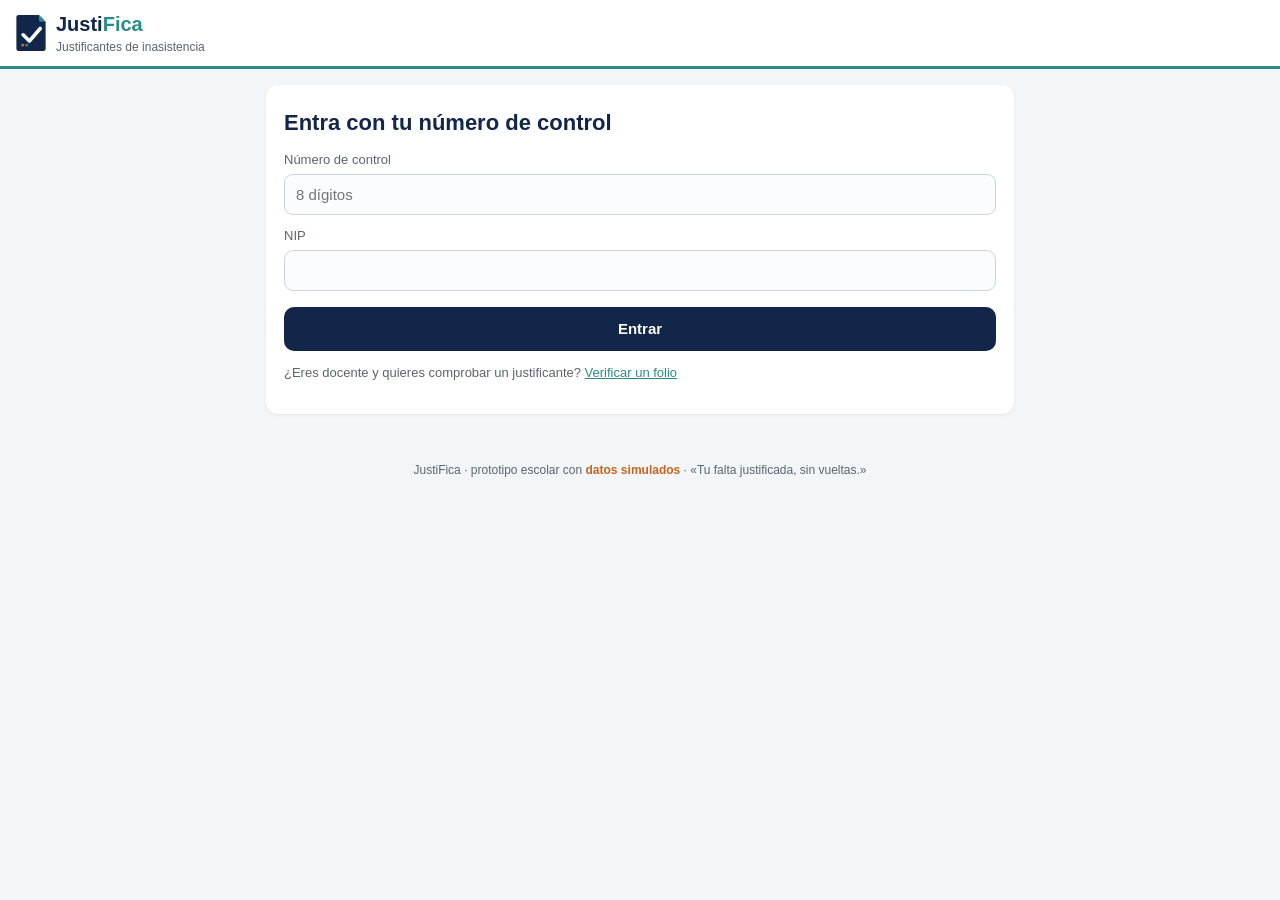
==== index.html @ 9d07f5e2 "JustiFica: páginas del sistema y backend en Google Apps Script Co-Authored-By: Claude Opus 5.5 <nore" ====
<!DOCTYPE html>
<html lang="es">
<head>
<meta charset="utf-8">
<meta name="viewport" content="width=device-width,initial-scale=1">
<meta http-equiv="Content-Security-Policy" content="default-src 'none'; script-src 'self'; style-src 'self'; img-src 'self' data: blob:; connect-src https://script.google.com https://script.googleusercontent.com http://localhost:8088; frame-src blob:; base-uri 'none'; form-action 'none'; object-src 'none'">
<meta name="referrer" content="no-referrer">
<link rel="icon" href="img/logo.svg">
<link rel="stylesheet" href="css/estilos.css">
<title>JustiFica · Pedir justificante</title>
</head>
<body>
<header class="top"><img src="img/logo.svg" alt=""><div><div class="brand">Justi<b>Fica</b></div><div class="sub">Justificantes de inasistencia</div></div>
  <div class="spacer"></div><div class="who oculto" id="quien"><span id="quien-nombre"></span><br><button class="sec small" id="salir" type="button">Salir</button></div></header>
<main>
  <section id="v-login" class="card">
    <h1>Entra con tu número de control</h1>
    <label for="l-num">Número de control</label>
    <input id="l-num" inputmode="numeric" autocomplete="username" maxlength="9" placeholder="8 dígitos">
    <label for="l-nip">NIP</label>
    <input id="l-nip" type="password" inputmode="numeric" autocomplete="current-password" maxlength="6">
    <button id="l-entrar" class="full" type="button">Entrar</button>
    <div id="l-msg" class="msg oculto" role="alert"></div>
    <p class="muted">¿Eres docente y quieres comprobar un justificante? <a href="verificar.html">Verificar un folio</a></p>
  </section>

  <section id="v-app" class="oculto">
    <div class="tabs" id="tabs"><button class="tab on" type="button" data-tab="t-nueva">Pedir justificante</button><button class="tab" type="button" data-tab="t-mias">Mis solicitudes</button></div>

    <div id="t-nueva" class="card">
      <h1>Pedir justificante</h1>
      <p class="muted" id="n-info"></p>
      <label>¿Por qué faltaste?</label>
      <div class="chips" id="n-motivos"></div>
      <div class="row">
        <div><label for="n-ini">Primer día de la falta</label><input id="n-ini" type="date"></div>
        <div><label for="n-fin">Último día (si fue más de uno)</label><input id="n-fin" type="date"></div>
      </div>
      <label for="n-desc">Cuéntanos brevemente (opcional)</label>
      <textarea id="n-desc" maxlength="500"></textarea>
      <label for="n-archivo" id="n-archivo-lbl">Comprobante (foto JPG/PNG o PDF)</label>
      <input id="n-archivo" type="file" accept=".jpg,.jpeg,.png,.pdf,image/jpeg,image/png,application/pdf">
      <button id="n-enviar" class="full ok" type="button">Enviar solicitud</button>
      <div id="n-msg" class="msg oculto" role="alert"></div>
      <div id="n-res"></div>
    </div>

    <div id="t-mias" class="card oculto">
      <h1>Mis solicitudes</h1>
      <div id="m-lista"><p class="muted">Cargando…</p></div>
    </div>
  </section>
</main>
<footer>JustiFica · prototipo escolar con <span class="demo">datos simulados</span> · «Tu falta justificada, sin vueltas.»</footer>
<script src="js/config.js"></script>
<script src="js/comun.js"></script>
<script src="js/alumno.js"></script>
</body>
</html>
---- css/estilos.css ----
:root{--navy:#12264A;--teal:#2A8C86;--orange:#C8641E;--gray:#5A6472;--line:#E1E8EE;--bg:#F2F6F9;--red:#B23A2A}
*{box-sizing:border-box}
html,body{margin:0}
body{font-family:Arial,Helvetica,sans-serif;background:var(--bg);color:#1E2A38;line-height:1.45}
header.top{background:#fff;border-bottom:3px solid var(--teal);padding:10px 16px;display:flex;align-items:center;gap:10px}
header.top img{width:30px;height:36px}
.brand{font-weight:bold;font-size:20px;color:var(--navy)}.brand b{color:var(--teal)}
.sub{color:var(--gray);font-size:12px}
.spacer{flex:1}
.who{font-size:13px;color:var(--gray);text-align:right}
main{max-width:780px;margin:0 auto;padding:16px}main.wide{max-width:1120px}
.card{background:#fff;border-radius:12px;padding:18px;margin-bottom:14px;box-shadow:0 1px 3px rgba(18,38,74,.08)}
h1{font-size:22px;color:var(--navy);margin:4px 0 12px}
h2{font-size:17px;color:var(--teal);margin:4px 0 10px}
label{display:block;font-size:13px;color:var(--gray);margin:12px 0 4px}
input,select,textarea{width:100%;padding:11px;border:1.5px solid #C9D6DF;border-radius:9px;font-size:15px;font-family:inherit;background:#FAFCFD;color:inherit}
textarea{min-height:80px;resize:vertical}
input:focus,select:focus,textarea:focus{outline:2px solid var(--teal);border-color:var(--teal)}
.row{display:flex;gap:10px;flex-wrap:wrap}.row>div{flex:1;min-width:150px}
button,.btn{display:inline-block;background:var(--navy);color:#fff;border:0;border-radius:10px;padding:12px 18px;font-size:15px;font-weight:bold;cursor:pointer;text-decoration:none;min-height:44px;font-family:inherit}
button.sec,.btn.sec{background:#fff;color:var(--navy);border:1.5px solid var(--navy)}
button.ok{background:var(--teal)}button.no{background:var(--red)}
button.small{padding:7px 11px;font-size:13px;min-height:34px}
button:disabled{opacity:.55;cursor:wait}
.full{width:100%;margin-top:16px}
.chips{display:flex;flex-wrap:wrap;gap:8px}
.chip{border:1.5px solid #C9D6DF;border-radius:18px;padding:9px 13px;font-size:14px;cursor:pointer;background:#fff;color:#1E2A38;font-weight:normal;min-height:40px}
.chip.on{background:var(--teal);color:#fff;border-color:var(--teal)}
.badge{display:inline-block;border-radius:10px;padding:3px 9px;font-size:12px;font-weight:bold}
.EMITIDO{background:#E6F3F2;color:var(--teal)}.EN_REVISION{background:#FDF3EA;color:var(--orange)}.RECHAZADO{background:#FBEDEA;color:var(--red)}
.msg{border-radius:10px;padding:12px;margin-top:12px;font-size:14px}
.msg.err{background:#FBEDEA;color:#8A2A1E}.msg.okm{background:#E6F3F2;color:#1D6460}.msg.warn{background:#FDF3EA;color:#7A3F12}
.muted{color:var(--gray);font-size:13px}
table{width:100%;border-collapse:collapse;font-size:14px}
th{background:var(--navy);color:#fff;text-align:left;padding:8px}
td{border-bottom:1px solid var(--line);padding:8px;vertical-align:top}
.tabs{display:flex;gap:8px;margin-bottom:12px;flex-wrap:wrap}
.tab{flex:1;text-align:center;background:#fff;border:1.5px solid #C9D6DF;color:var(--navy);font-weight:bold;border-radius:10px;padding:11px;cursor:pointer;min-width:120px}
.tab.on{background:var(--navy);color:#fff;border-color:var(--navy)}
.kpis{display:flex;gap:10px;flex-wrap:wrap;margin-bottom:14px}
.kpi{flex:1;min-width:150px;background:#fff;border-radius:12px;padding:14px;box-shadow:0 1px 3px rgba(18,38,74,.08)}
.kpi b{display:block;font-size:26px;color:var(--navy)}
.item{border:1px solid var(--line);border-radius:10px;padding:12px;margin-bottom:10px}
.acciones{display:flex;gap:6px;flex-wrap:wrap;margin-top:8px}
.oculto{display:none !important}
.doc-head{display:flex;justify-content:space-between;gap:12px;flex-wrap:wrap}
.qr{text-align:center}.qr canvas{width:140px;height:140px;image-rendering:pixelated}
.datos td:first-child{font-weight:bold;width:38%}
.nota{font-size:12px;color:var(--gray);margin-top:14px}
.scroll{overflow-x:auto}
footer{text-align:center;color:var(--gray);font-size:12px;padding:18px}
.demo{color:var(--orange);font-weight:bold}
a{color:var(--teal)}
@media print{header.top,footer,.noprint{display:none !important}body{background:#fff}.card{box-shadow:none;padding:0}}
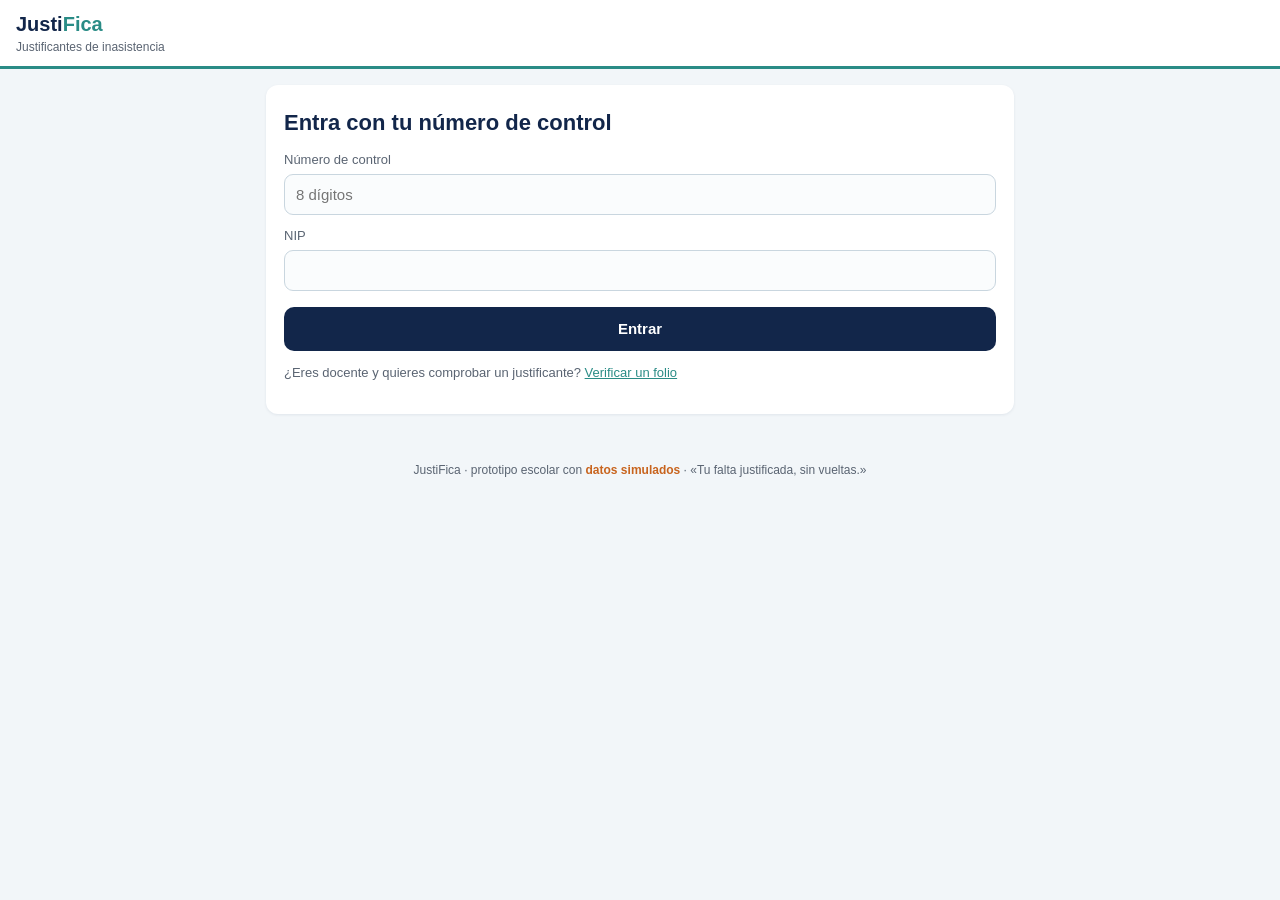
==== commit 0d94192f: "Quita el logotipo de las páginas Co-Authored-By: Claude Opus 5.5 <noreply@anthropic.com> Claude-Sess" ====
--- a/index.html
+++ b/index.html
@@ -5,12 +5,11 @@
 <meta name="viewport" content="width=device-width,initial-scale=1">
 <meta http-equiv="Content-Security-Policy" content="default-src 'none'; script-src 'self'; style-src 'self'; img-src 'self' data: blob:; connect-src https://script.google.com https://script.googleusercontent.com http://localhost:8088; frame-src blob:; base-uri 'none'; form-action 'none'; object-src 'none'">
 <meta name="referrer" content="no-referrer">
-<link rel="icon" href="img/logo.svg">
 <link rel="stylesheet" href="css/estilos.css">
 <title>JustiFica · Pedir justificante</title>
 </head>
 <body>
-<header class="top"><img src="img/logo.svg" alt=""><div><div class="brand">Justi<b>Fica</b></div><div class="sub">Justificantes de inasistencia</div></div>
+<header class="top"><div><div class="brand">Justi<b>Fica</b></div><div class="sub">Justificantes de inasistencia</div></div>
   <div class="spacer"></div><div class="who oculto" id="quien"><span id="quien-nombre"></span><br><button class="sec small" id="salir" type="button">Salir</button></div></header>
 <main>
   <section id="v-login" class="card">
--- a/css/estilos.css
+++ b/css/estilos.css
@@ -3,7 +3,7 @@
 html,body{margin:0}
 body{font-family:Arial,Helvetica,sans-serif;background:var(--bg);color:#1E2A38;line-height:1.45}
 header.top{background:#fff;border-bottom:3px solid var(--teal);padding:10px 16px;display:flex;align-items:center;gap:10px}
-header.top img{width:30px;height:36px}
+
 .brand{font-weight:bold;font-size:20px;color:var(--navy)}.brand b{color:var(--teal)}
 .sub{color:var(--gray);font-size:12px}
 .spacer{flex:1}
@@ -52,3 +52,6 @@
 .demo{color:var(--orange);font-weight:bold}
 a{color:var(--teal)}
 @media print{header.top,footer,.noprint{display:none !important}body{background:#fff}.card{box-shadow:none;padding:0}}
+.comprobante{display:block;max-width:100%;max-height:640px;border:1px solid var(--line);border-radius:10px;margin-top:6px}
+.comprobante-pdf{width:100%;height:640px;border:1px solid var(--line);border-radius:10px}
+@media print{.comprobante{max-height:none}}
